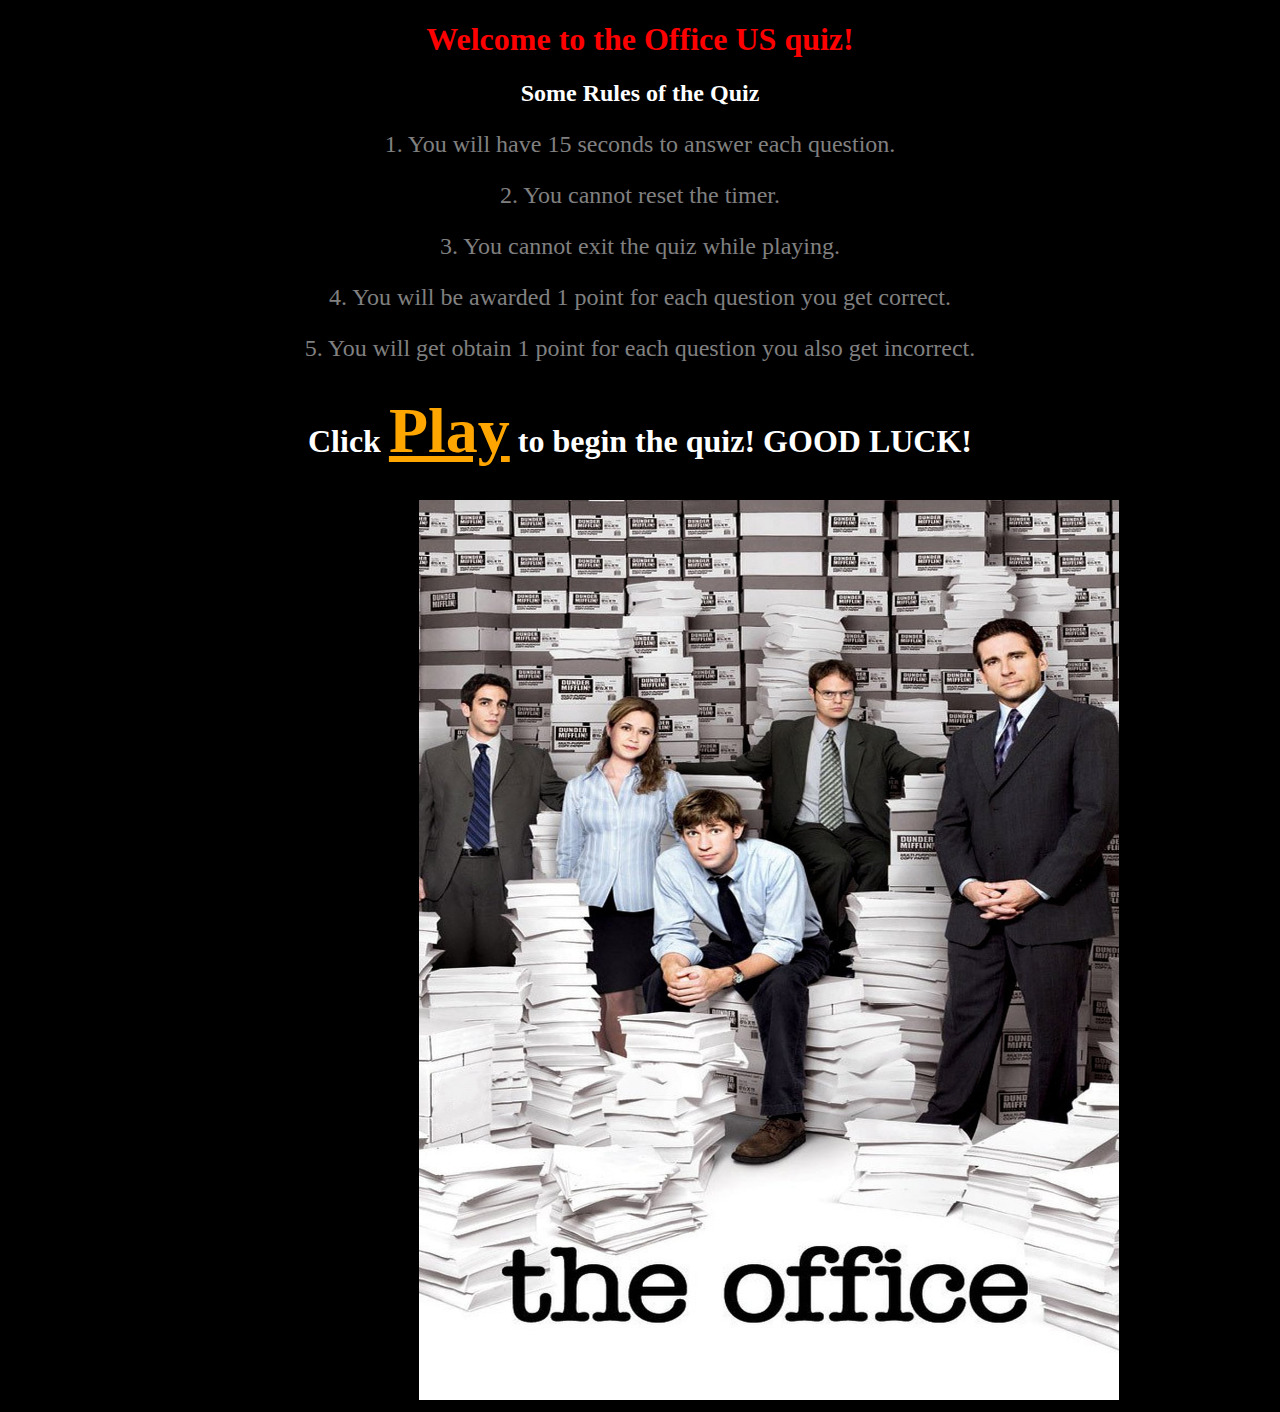
==== index.html @ b222ab54 "added final css style adjustments to homepage" ====
<!DOCTYPE html>
<html lang="en">
<head>
    <meta charset="UTF-8">
    <meta http-equiv="X-UA-Compatible" content="IE=edge">
    <meta name="viewport" content="width=device-width, initial-scale=1.0">
    <link rel="stylesheet" href="assets/css/style.css">
    <link rel="stylesheet" href="https://use.fontawesome.com/releases/v5.15.3/css/all.css" integrity="sha384-SZXxX4whJ79/gErwcOYf+zWLeJdY/qpuqC4cAa9rOGUstPomtqpuNWT9wdPEn2fk" crossorigin="anonymous">
    <title>Quiz about Office US</title>
</head>

<body class="main-back">
<h1 class="title">Welcome to the Office US quiz!</h1>
<div class="info-list">
    <h2 class="rule"><i class="fas fa-exclamation"></i> Some Rules of the Quiz <i class="fas fa-exclamation"></i></h2>
    <p class="info">1. You will have <span>15 seconds</span> to answer each question.</p>
    <p class="info">2. You cannot reset the timer.</p>
    <p class="info">3. You cannot exit the quiz while playing.</p>
    <p class="info">4. You will be awarded 1 point for each question you get correct.</p>
    <p class="info">5. You will get obtain 1 point for each question you also get incorrect.</p>
    <div>
        <p class="link-text">Click <a class="link" href="quiz.html">Play</a> to begin the quiz! GOOD LUCK!</p>
    </div>
    <div class="center">
        <img src="assets/images/homepage.jpg" alt="picture of group of people standing and sitting with paper in background" height="900px" width="700px">
    </div>
</div>
<script src="assets/js/script.js"></script>
</body>


</html>
---- assets/css/style.css ----
.main-back {
  background-color: black;
}

.quiz-page {
  background-color: white;
}

#progress {
    width: 100%;
    background-color: grey;
  }
  
#bar {
    width: 0%;
    height: 30px;
    background-color: green;
  }

.title {
  color: red;
  text-align: center;
  font-weight: bolder;
}

.scores {
  color: green;
  font-size: 2em;
  font-weight: bolder ;
  text-align: center;
}

.scoresinc {
  color: red;
  font-size: 2em;
  font-weight: bolder;
  text-align: center;
}

.main-img {
  background-image: url(/assets/images/homepage.jpg);
  background-repeat: no-repeat;
  width: 100%;
  height: 900px;
}

.center {
  display: block;
  margin-left: auto;
  margin-right: auto;
  width: 35%;
}

#timer {
  font-size: 1.5em;
  font-weight: bolder;
  text-align: center;
  color: blue;
}

.question-area {
  text-align: center;
  font-size: 3.5em;
}

.answer-message {
  text-align: center;
  font-size: 3em;
}

.answer-b {
  text-align: center;
  font-size: x-large;
}

.a-box {
  text-align: center;
}

#answer {
  text-align: center;
}

.link {
  text-align: right;
  font-size: 2em;
  font-weight: bolder;
  color: orange;
}

.link:hover {
  color: blue;
}

.link-text {
  text-align: center;
  font-size: 2em;
  font-weight: bolder;
  color: white
}

.info {
  font-size: 1.5em;
  color: grey;
  text-align: center;
}

.rule {
  color: white;
  text-align: center;
}

#a-image {
  position: relative;
  text-align: center;
}

#a-image img {
  height: 300px;
  width: 500px;
}

/***results***/

.results-box{
  text-align: center;
}

.hide{
  display: none;
}

.results-box h1{
  font-size: 40px;
  line-height: 40px;
  color: blueviolet;
}

.results-box table{
  width: 100%;
  border-collapse: collapse;
  margin: 30px 0;
}

.results-box table td{
  border: 1px solid black;
  padding: 8px 15px;
  font-weight: 500;
  color: green;
  width: 50%;
  text-align: left;
  font-size: 20px;
}

.results-box .btn{
  margin-right: 20px;
}
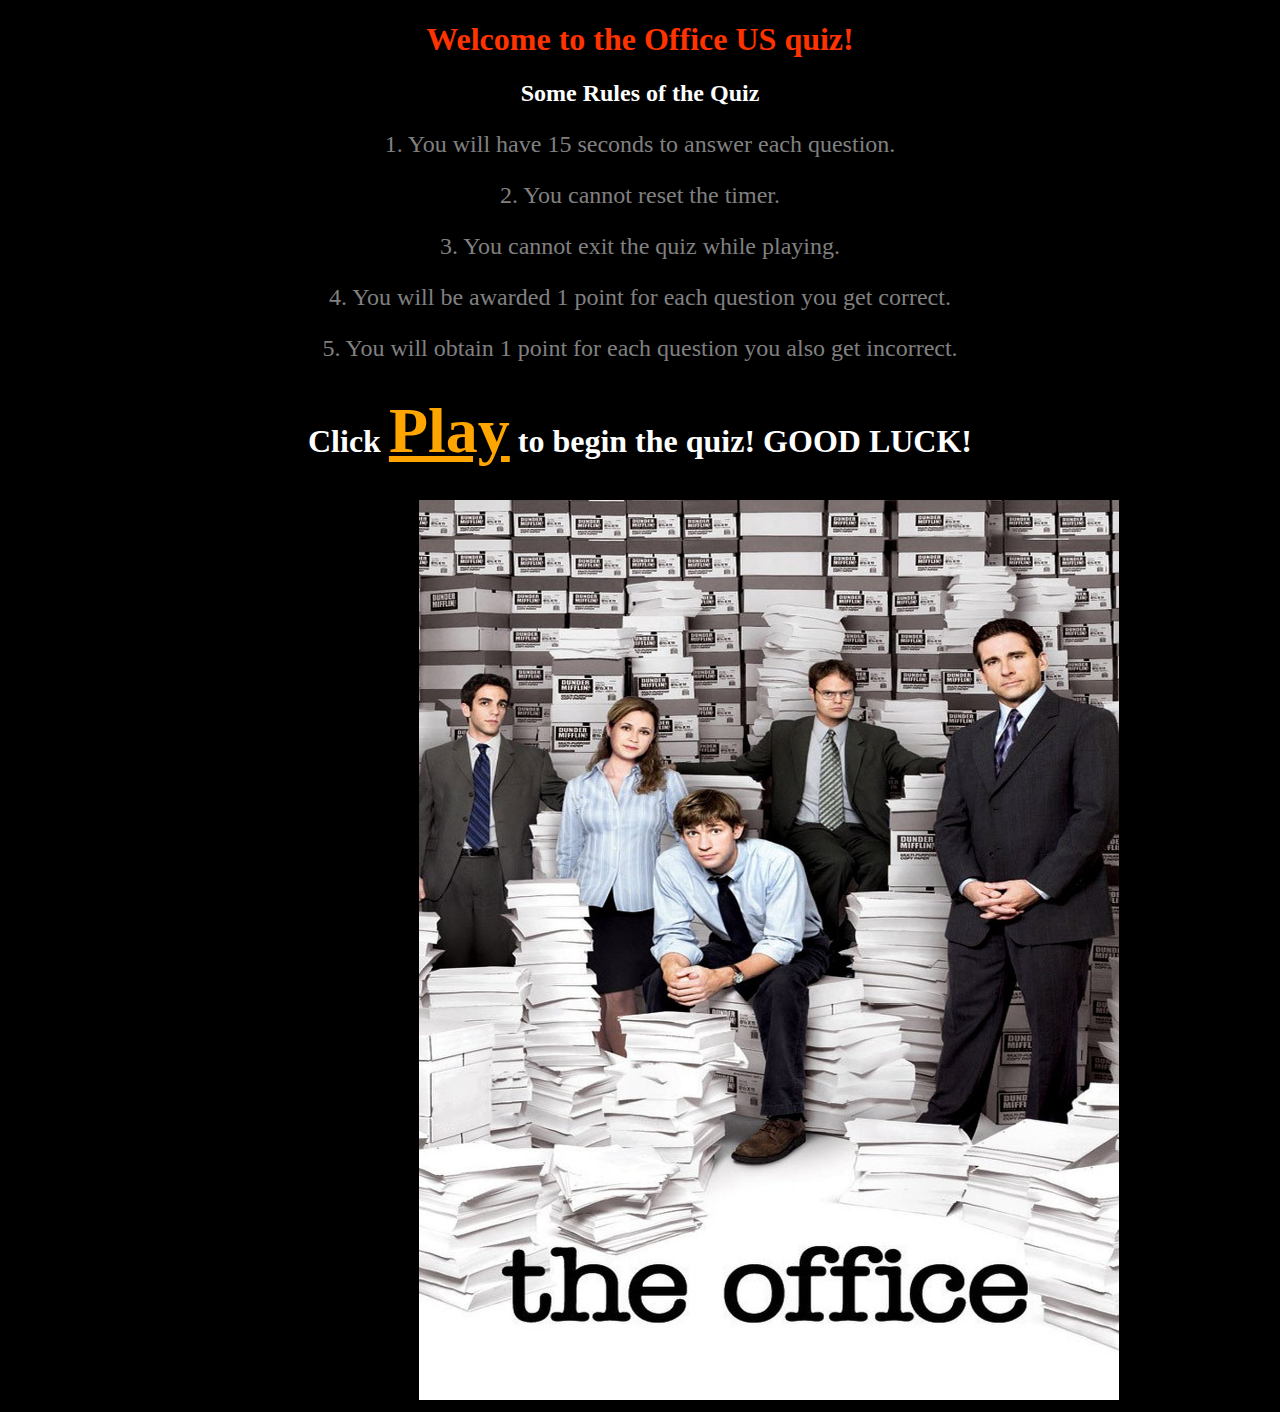
==== commit 0da3d068: "fix reset quiz add reset timer, questions" ====
--- a/index.html
+++ b/index.html
@@ -17,7 +17,7 @@
     <p class="info">2. You cannot reset the timer.</p>
     <p class="info">3. You cannot exit the quiz while playing.</p>
     <p class="info">4. You will be awarded 1 point for each question you get correct.</p>
-    <p class="info">5. You will get obtain 1 point for each question you also get incorrect.</p>
+    <p class="info">5. You will obtain 1 point for each question you also get incorrect.</p>
     <div>
         <p class="link-text">Click <a class="link" href="quiz.html">Play</a> to begin the quiz! GOOD LUCK!</p>
     </div>
--- a/assets/css/style.css
+++ b/assets/css/style.css
@@ -18,7 +18,7 @@
   }
 
 .title {
-  color: red;
+  color: rgb(255, 51, 0);
   text-align: center;
   font-weight: bolder;
 }
@@ -55,17 +55,19 @@
   font-size: 1.5em;
   font-weight: bolder;
   text-align: center;
-  color: blue;
+  color: rgb(0, 204, 255);
 }
 
 .question-area {
   text-align: center;
   font-size: 3.5em;
+  color: white;
 }
 
 .answer-message {
   text-align: center;
   font-size: 3em;
+  color: white;
 }
 
 .answer-b {
@@ -79,6 +81,7 @@
 
 #answer {
   text-align: center;
+  color: rgba(216, 158, 0, 0.849);
 }
 
 .link {
@@ -143,17 +146,17 @@
 }
 
 .results-box table td{
-  border: 1px solid black;
+  border: 1px solid white;
   padding: 8px 15px;
-  font-weight: 500;
-  color: green;
+  font-weight: bolder;
+  color: rgb(197, 162, 6);
   width: 50%;
   text-align: left;
-  font-size: 20px;
+  font-size: 40px;
 }
 
 .results-box .btn{
-  margin-right: 20px;
+  margin-right: 50px;
 }
 
 
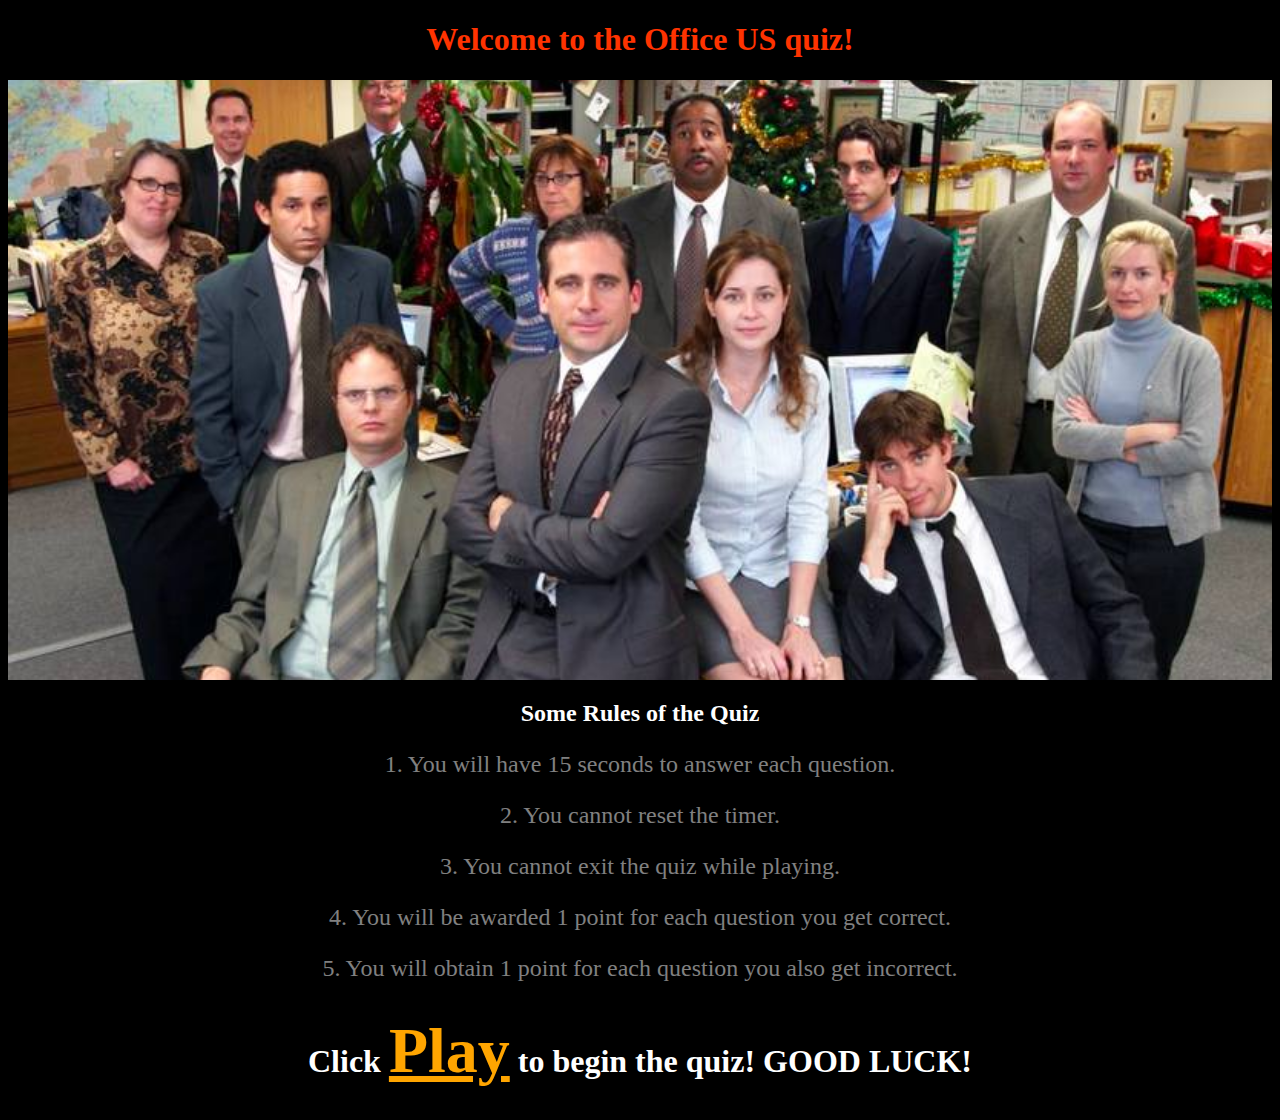
==== commit b11a31da: "change homepage image and display" ====
--- a/index.html
+++ b/index.html
@@ -11,6 +11,9 @@
 
 <body class="main-back">
 <h1 class="title">Welcome to the Office US quiz!</h1>
+<section id="hero-out">
+    <div id="hero-image" role="img" aria-label="image of gym studio with excerise bikes"></div>
+</section>
 <div class="info-list">
     <h2 class="rule"><i class="fas fa-exclamation"></i> Some Rules of the Quiz <i class="fas fa-exclamation"></i></h2>
     <p class="info">1. You will have <span>15 seconds</span> to answer each question.</p>
@@ -21,11 +24,7 @@
     <div>
         <p class="link-text">Click <a class="link" href="quiz.html">Play</a> to begin the quiz! GOOD LUCK!</p>
     </div>
-    <div class="center">
-        <img src="assets/images/homepage.jpg" alt="picture of group of people standing and sitting with paper in background" height="900px" width="700px">
-    </div>
 </div>
-<script src="assets/js/script.js"></script>
 </body>
 
 
--- a/assets/css/style.css
+++ b/assets/css/style.css
@@ -37,13 +37,19 @@
   text-align: center;
 }
 
-.main-img {
-  background-image: url(/assets/images/homepage.jpg);
-  background-repeat: no-repeat;
+#hero-out {
+  height: 600px;
   width: 100%;
-  height: 900px;
-}
-
+  overflow: hidden;
+}
+
+#hero-image {
+  height: 600px;
+  width: 100%;
+  background: url('../images/hero..jpg') no-repeat center center;
+  background-size: cover;
+
+}
 .center {
   display: block;
   margin-left: auto;
@@ -70,6 +76,11 @@
   color: white;
 }
 
+#answer-box {
+  height: 30px;
+  width: 20%;
+}
+
 .answer-b {
   text-align: center;
   font-size: x-large;
@@ -113,14 +124,33 @@
   text-align: center;
 }
 
+.button {
+  background-color: orange;
+  border: none;
+  color: white;
+  padding: 15px 32px;
+  text-align: center;
+  text-decoration: none;
+  display: inline-block;
+  font-size: 16px;
+}
+
+.button:hover{
+  background-color: blue;
+}
+
 #a-image {
   position: relative;
   text-align: center;
 }
 
 #a-image img {
-  height: 300px;
-  width: 500px;
+  height: 400px;
+  width: 30%;
+}
+
+#btn {
+  margin-top: 25px;
 }
 
 /***results***/
@@ -146,17 +176,71 @@
 }
 
 .results-box table td{
-  border: 1px solid white;
+  border: 2px solid white;
   padding: 8px 15px;
   font-weight: bolder;
   color: rgb(197, 162, 6);
   width: 50%;
   text-align: left;
   font-size: 40px;
+  height: 120px;
 }
 
 .results-box .btn{
   margin-right: 50px;
 }
 
-
+.result-c {
+  color: brown;
+}
+
+.result-s{
+  color:green;
+}
+
+.result-i{
+  color: red;
+}
+
+.btn {
+  background-color: orange;
+  border: none;
+  color: white;
+  padding: 15px 32px;
+  text-align: center;
+  text-decoration: none;
+  display: inline-block;
+  font-size: 16px;
+}
+
+.btn:hover {
+  background-color:rgb(255, 51, 0)
+}
+
+/*****************/
+
+@media screen and (max-width: 1200px){
+  #a-image img {
+    height: 300px;
+    width: 50%;
+  }
+}
+
+@media screen and (max-width: 1100px){
+
+  .center {
+    display: block;
+    margin-left: auto;
+    margin-right: auto;
+    width: 80%;
+    }
+}
+
+@media screen and (max-width: 850px){
+  .center {
+    display: block;
+    margin-left: auto;
+    margin-right: auto;
+    width: 90%;
+    }
+}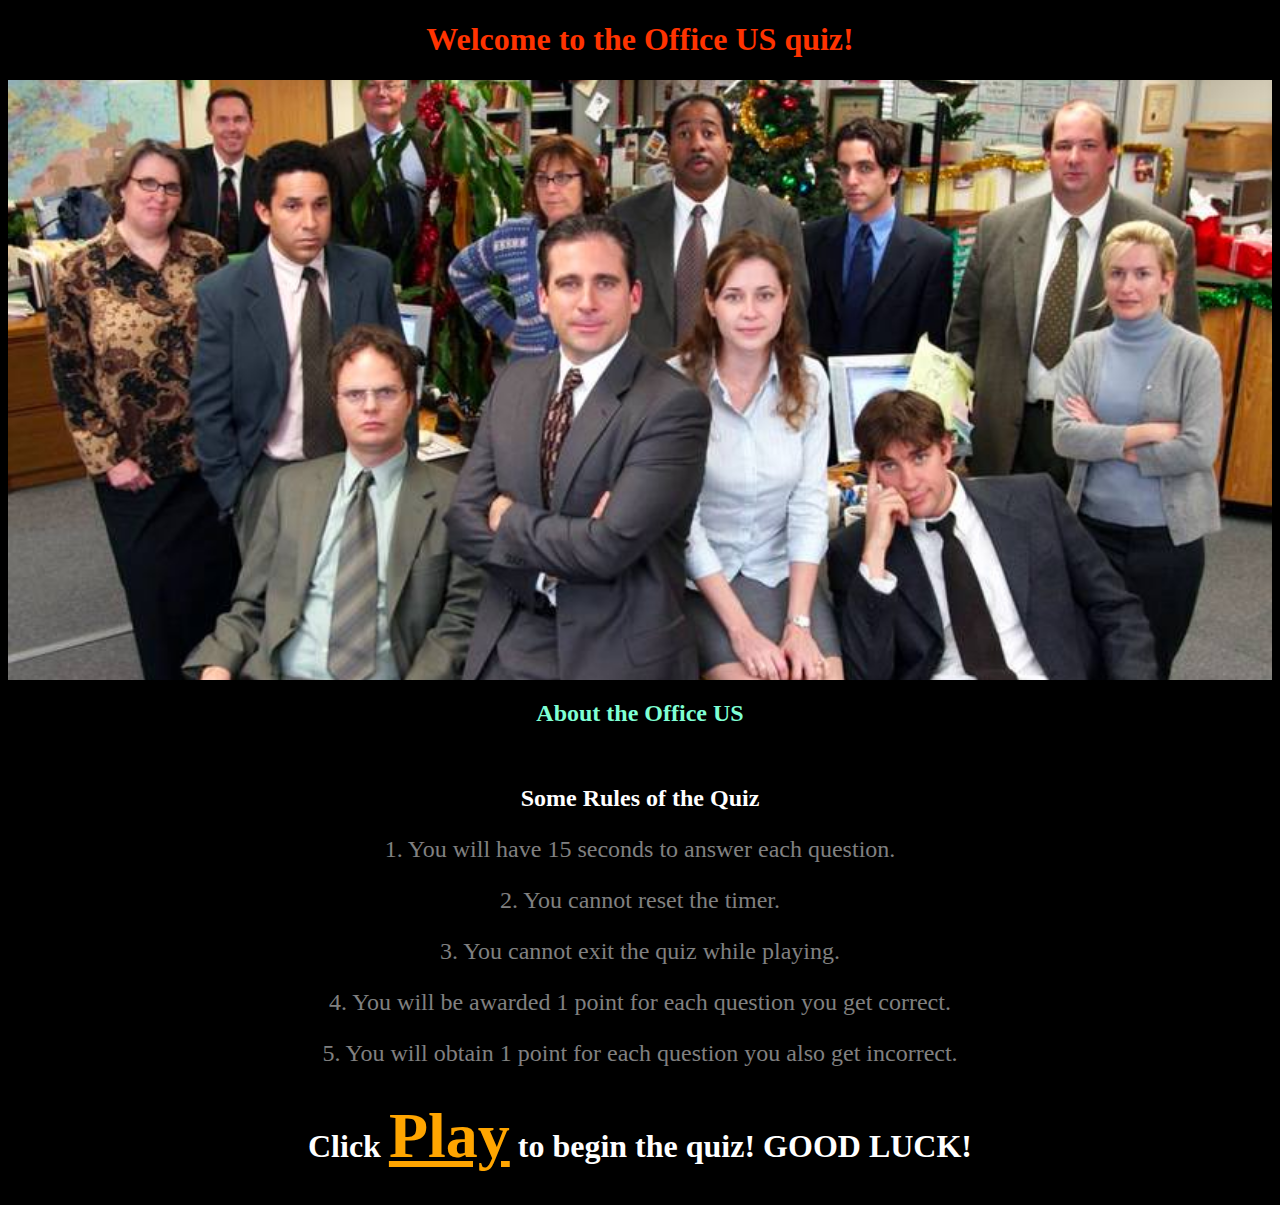
==== commit c2b44b90: "add content to homepage" ====
--- a/index.html
+++ b/index.html
@@ -12,8 +12,14 @@
 <body class="main-back">
 <h1 class="title">Welcome to the Office US quiz!</h1>
 <section id="hero-out">
-    <div id="hero-image" role="img" aria-label="image of gym studio with excerise bikes"></div>
+    <div id="hero-image" role="img" aria-label="image of group of people that worked in Office US sitting together taking a group photo"></div>
 </section>
+<div>
+    <h2>About the Office US</h2>
+    <p>
+        Office US is about average workers selling paper being filmed, however it is very 
+    </p>
+</div>
 <div class="info-list">
     <h2 class="rule"><i class="fas fa-exclamation"></i> Some Rules of the Quiz <i class="fas fa-exclamation"></i></h2>
     <p class="info">1. You will have <span>15 seconds</span> to answer each question.</p>
--- a/assets/css/style.css
+++ b/assets/css/style.css
@@ -37,6 +37,11 @@
   text-align: center;
 }
 
+h2 {
+  color: aquamarine;
+  text-align: center;
+}
+
 #hero-out {
   height: 600px;
   width: 100%;
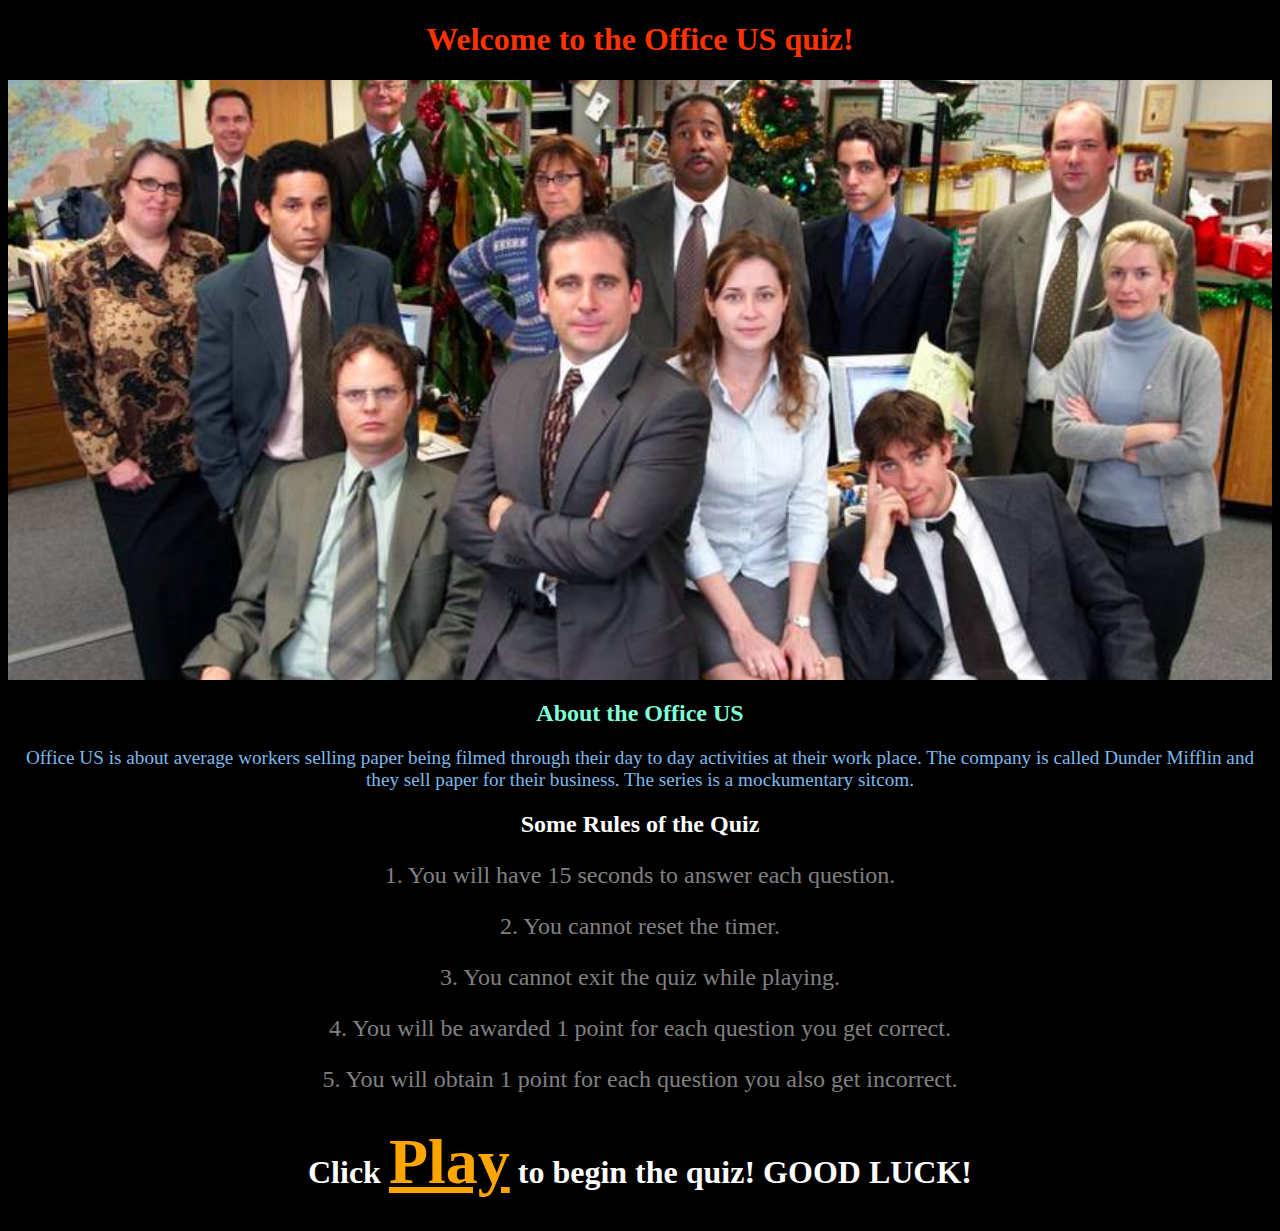
==== commit 0ea412e3: "fix features for readme add more information to homepage about office" ====
--- a/index.html
+++ b/index.html
@@ -16,8 +16,9 @@
 </section>
 <div>
     <h2>About the Office US</h2>
-    <p>
-        Office US is about average workers selling paper being filmed, however it is very 
+    <p class="para">
+        Office US is about average workers selling paper being filmed through their day to day activities at their work place. 
+        The company is called Dunder Mifflin and they sell paper for their business. The series is a mockumentary sitcom. 
     </p>
 </div>
 <div class="info-list">
--- a/assets/css/style.css
+++ b/assets/css/style.css
@@ -81,6 +81,12 @@
   color: white;
 }
 
+.para {
+  color: rgb(126, 185, 236);
+  text-align: center;
+  font-size: 1.2em;
+}
+
 #answer-box {
   height: 30px;
   width: 20%;
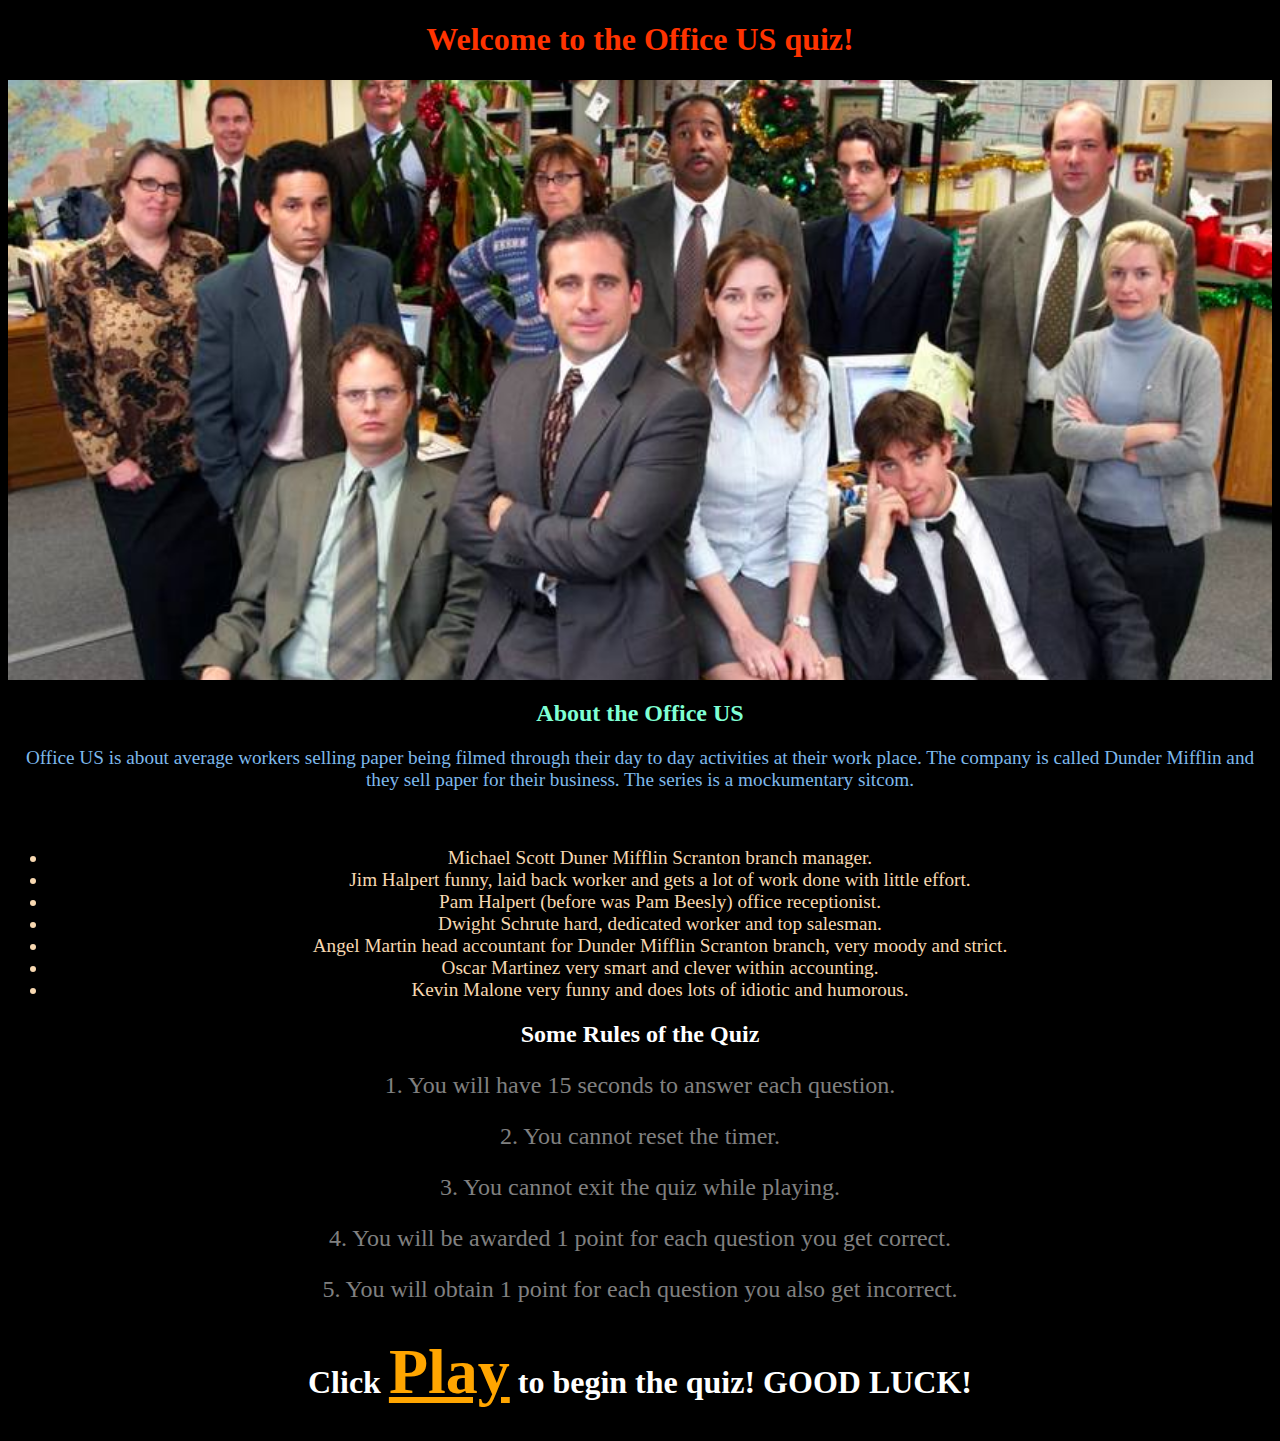
==== commit bba9fdd5: "add a list of main characters on homepage" ====
--- a/index.html
+++ b/index.html
@@ -18,8 +18,20 @@
     <h2>About the Office US</h2>
     <p class="para">
         Office US is about average workers selling paper being filmed through their day to day activities at their work place. 
-        The company is called Dunder Mifflin and they sell paper for their business. The series is a mockumentary sitcom. 
+        The company is called Dunder Mifflin and they sell paper for their business. The series is a mockumentary sitcom.
     </p>
+    <p>
+        The main Characters in Office US are:
+    </p>
+    <ul class="list">
+        <li>Michael Scott Duner Mifflin Scranton branch manager.</li>
+        <li>Jim Halpert funny, laid back worker and gets a lot of work done with little effort.</li>
+        <li>Pam Halpert (before was Pam Beesly) office receptionist.</li>
+        <li>Dwight Schrute hard, dedicated worker and top salesman.</li>
+        <li>Angel Martin head accountant for Dunder Mifflin Scranton branch, very moody and strict.</li>
+        <li>Oscar Martinez very smart and clever within accounting.</li>
+        <li>Kevin Malone very funny and does lots of idiotic and humorous.</li>
+    </ul>
 </div>
 <div class="info-list">
     <h2 class="rule"><i class="fas fa-exclamation"></i> Some Rules of the Quiz <i class="fas fa-exclamation"></i></h2>
--- a/assets/css/style.css
+++ b/assets/css/style.css
@@ -87,6 +87,12 @@
   font-size: 1.2em;
 }
 
+.list {
+  color: rgb(247, 216, 177);
+  font-size: 1.2em;
+  text-align: center;
+}
+
 #answer-box {
   height: 30px;
   width: 20%;
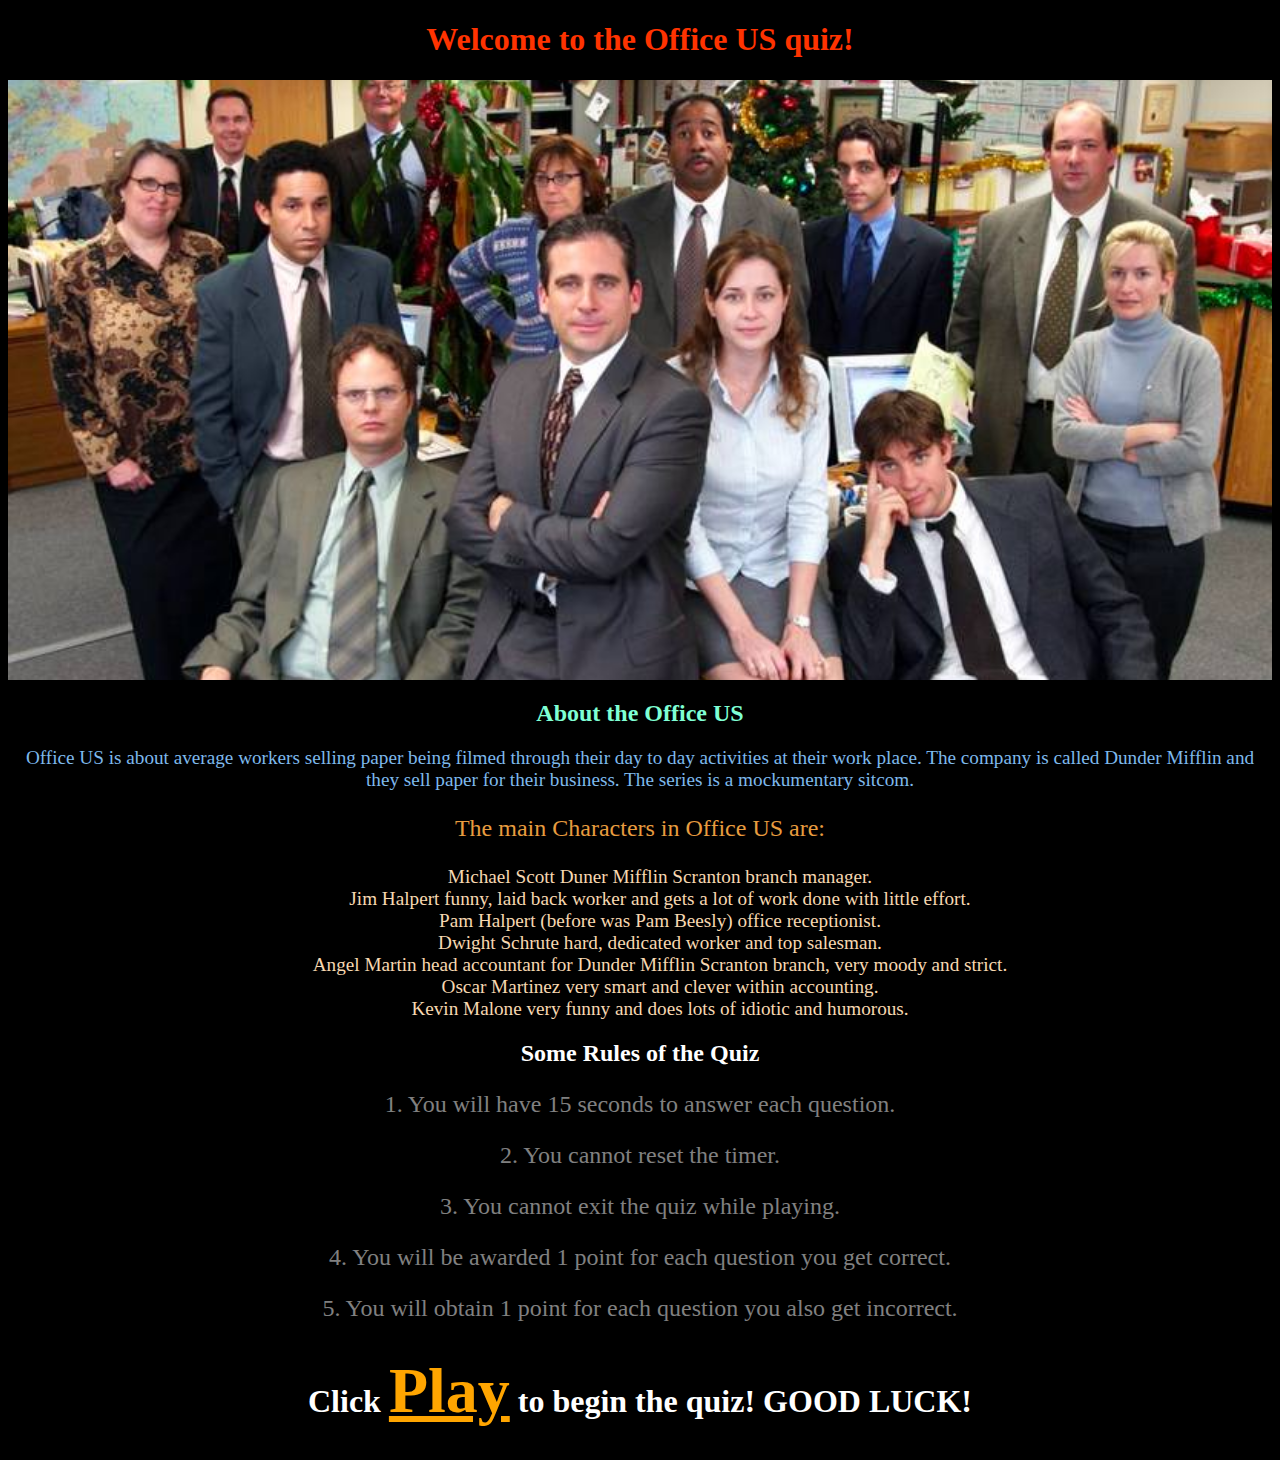
==== commit bcc32a91: "add image to readme" ====
--- a/index.html
+++ b/index.html
@@ -20,7 +20,7 @@
         Office US is about average workers selling paper being filmed through their day to day activities at their work place. 
         The company is called Dunder Mifflin and they sell paper for their business. The series is a mockumentary sitcom.
     </p>
-    <p>
+    <p class="para2">
         The main Characters in Office US are:
     </p>
     <ul class="list">
--- a/assets/css/style.css
+++ b/assets/css/style.css
@@ -91,6 +91,13 @@
   color: rgb(247, 216, 177);
   font-size: 1.2em;
   text-align: center;
+  list-style: none;
+} 
+
+.para2 {
+  color: rgb(231, 156, 63);
+  font-size: 1.5em;
+  text-align: center;
 }
 
 #answer-box {
@@ -109,6 +116,7 @@
 
 #answer {
   text-align: center;
+  font-size: 2em;
   color: rgba(216, 158, 0, 0.849);
 }
 
@@ -162,8 +170,8 @@
 }
 
 #a-image img {
-  height: 400px;
-  width: 30%;
+  height: 300px;
+  width: 20%;
 }
 
 #btn {
